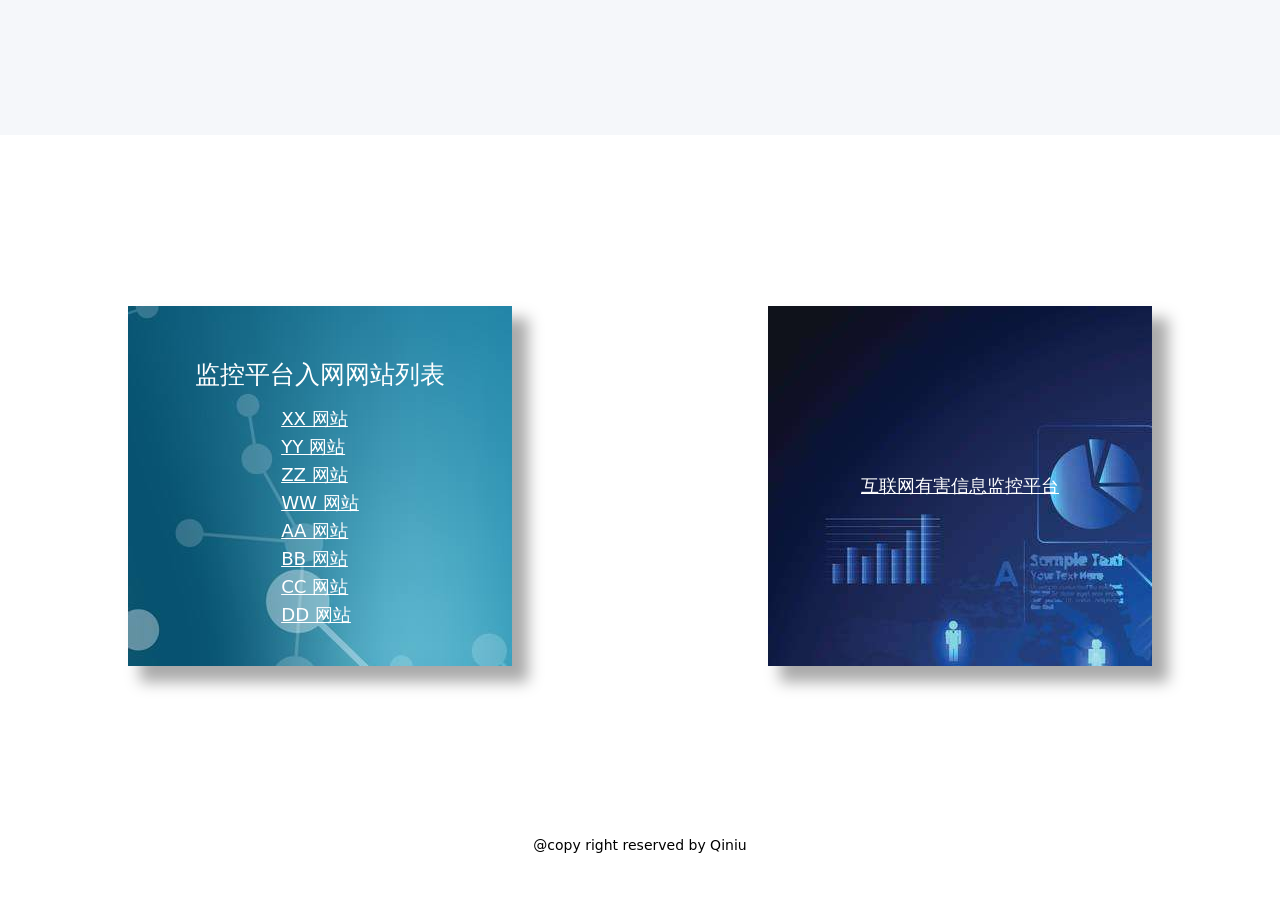
==== server/public/index.html @ dfcce0c8 "first commit" ====
<!DOCTYPE html>
<html lang="en">
<head>
    <meta charset="UTF-8">
    <meta name="viewport" content="width=device-width, initial-scale=1.0">
    <meta http-equiv="X-UA-Compatible" content="ie=edge">
    <title>Demo</title>
    <link rel="stylesheet" href="./stylesheet/common.css">
    <link rel="stylesheet" href="./stylesheet/index.css">
    <!-- <link rel="stylesheet" href="./libs/css/bootstrap.min.css"> -->
</head>
<body>
    <header>
        <img src="/imgs/qiniulogo.png" alt="">
    </header>
    <section>
        <div>
            <p>监控平台入网网站列表</p>
            <ul>
                <li><a id="wxb_index_user1" href="/client.html" target="_blank">XX 网站</a></li>
                <li><a id="wxb_index_user2" href="/client.html" target="_blank">YY 网站</a></li>
                <li><a id="wxb_index_user3" href="/client.html" target="_blank">ZZ 网站</a></li>
                <li><a id="wxb_index_user4" href="/client.html" target="_blank">WW 网站</a></li>
                <li><a id="wxb_index_user5" href="/client.html" target="_blank">AA 网站</a></li>
                <li><a id="wxb_index_user6" href="/client.html" target="_blank">BB 网站</a></li>
                <li><a id="wxb_index_user7" href="/client.html" target="_blank">CC 网站</a></li>
                <li><a id="wxb_index_user8" href="/client.html" target="_blank">DD 网站</a></li>
            </ul>            
        </div>
        <div>
            <a href="/home.html" target="_blank">互联网有害信息监控平台</a>
        </div>
    </section>

    <footer>
        <p>@copy right reserved by Qiniu</p>
    </footer>
    
    <script src="./javascript/config.js"></script>
    <script>
            document.querySelector("#wxb_index_user1").addEventListener('click', (e) => {
                localStorage.user = 'xx';
                sessionStorage.user = 'xx';
            });
            document.querySelector("#wxb_index_user2").addEventListener('click', (e) => {
                localStorage.user = 'yy';
                sessionStorage.user = 'yy';
            });
            document.querySelector("#wxb_index_user3").addEventListener('click', (e) => {
                localStorage.user = 'zz';
                sessionStorage.user = 'zz';
            });
            document.querySelector("#wxb_index_user4").addEventListener('click', (e) => {
                localStorage.user = 'ww';
                sessionStorage.user = 'ww';
            });
            document.querySelector("#wxb_index_user5").addEventListener('click', (e) => {
                localStorage.user = 'aa';
                sessionStorage.user = 'aa';
            });
            document.querySelector("#wxb_index_user6").addEventListener('click', (e) => {
                localStorage.user = 'bb';
                sessionStorage.user = 'bb';
            });
            document.querySelector("#wxb_index_user7").addEventListener('click', (e) => {
                localStorage.user = 'cc';
                sessionStorage.user = 'cc';
            });
            document.querySelector("#wxb_index_user8").addEventListener('click', (e) => {
                localStorage.user = 'dd';
                sessionStorage.user = 'dd';
            });
    </script>
</body>
</html>
---- server/public/stylesheet/common.css ----
* {
  padding: 0;
  margin: 0;
  box-sizing: border-box;
  font-family: system-ui;
}
html {
  font-size: 14px;
}
body {
  min-width: 800px;
}
.btn-success {
  color: #fff;
  background-color: #007bff;
  border-color: #007bff;
  font-weight: 400;
  text-align: center;
  white-space: nowrap;
  vertical-align: middle;
  -webkit-user-select: none;
  -moz-user-select: none;
  -ms-user-select: none;
  user-select: none;
  border: 1px solid transparent;
  padding: .375rem .75rem;
  font-size: 1rem;
  line-height: 1.5;
  border-radius: .25rem;
}
.btn-danger {
  color: #fff;
  background-color: #dc3545;
  border-color: #dc3545;
  font-weight: 400;
  text-align: center;
  white-space: nowrap;
  vertical-align: middle;
  -webkit-user-select: none;
  -moz-user-select: none;
  -ms-user-select: none;
  user-select: none;
  border: 1px solid transparent;
  padding: .375rem .75rem;
  font-size: 1rem;
  line-height: 1.5;
  border-radius: .25rem;
}
button:hover {
  cursor: pointer;
}
.component-hidden {
  display: none !important;
}
#wxb_loading_modal {
  width: 100vw;
  height: 100vh;
  position: fixed;
  top: 0;
  left: 0;
  display: flex;
  background: rgba(0, 0, 0, 0.5);
  color: white;
  font-size: 1rem;
  align-items: center;
  justify-content: center;
}
---- server/public/stylesheet/index.css ----
header {
  height: 15vh;
  display: flex;
  align-items: center;
  background-color: #f5f7fa;
}
header img {
  height: 60%;
  margin-left: 10%;
}
section {
  height: 78vh;
  display: flex;
  align-items: center;
  justify-content: space-around;
}
section > div {
  box-shadow: 1rem 1rem 1rem 2px #aaa;
  width: 30vw;
  padding: 2rem;
  height: 40vh;
  display: flex;
  flex-direction: column;
  align-items: center;
  justify-content: center;
}
section > div p {
  font-size: 1.8rem;
  padding: 1rem;
  color: white;
}
section > div a {
  color: white;
  font-size: 1.3rem;
  line-height: 2rem;
}
section > div li {
  list-style: none;
}
section > div:first-child {
  background: url('../imgs/bg.jpeg');
}
section > div:last-child {
  background: url('../imgs/bg2.jpeg');
}
footer {
  height: 7vh;
  text-align: center;
}
.wa-component-hidden {
  display: none;
}
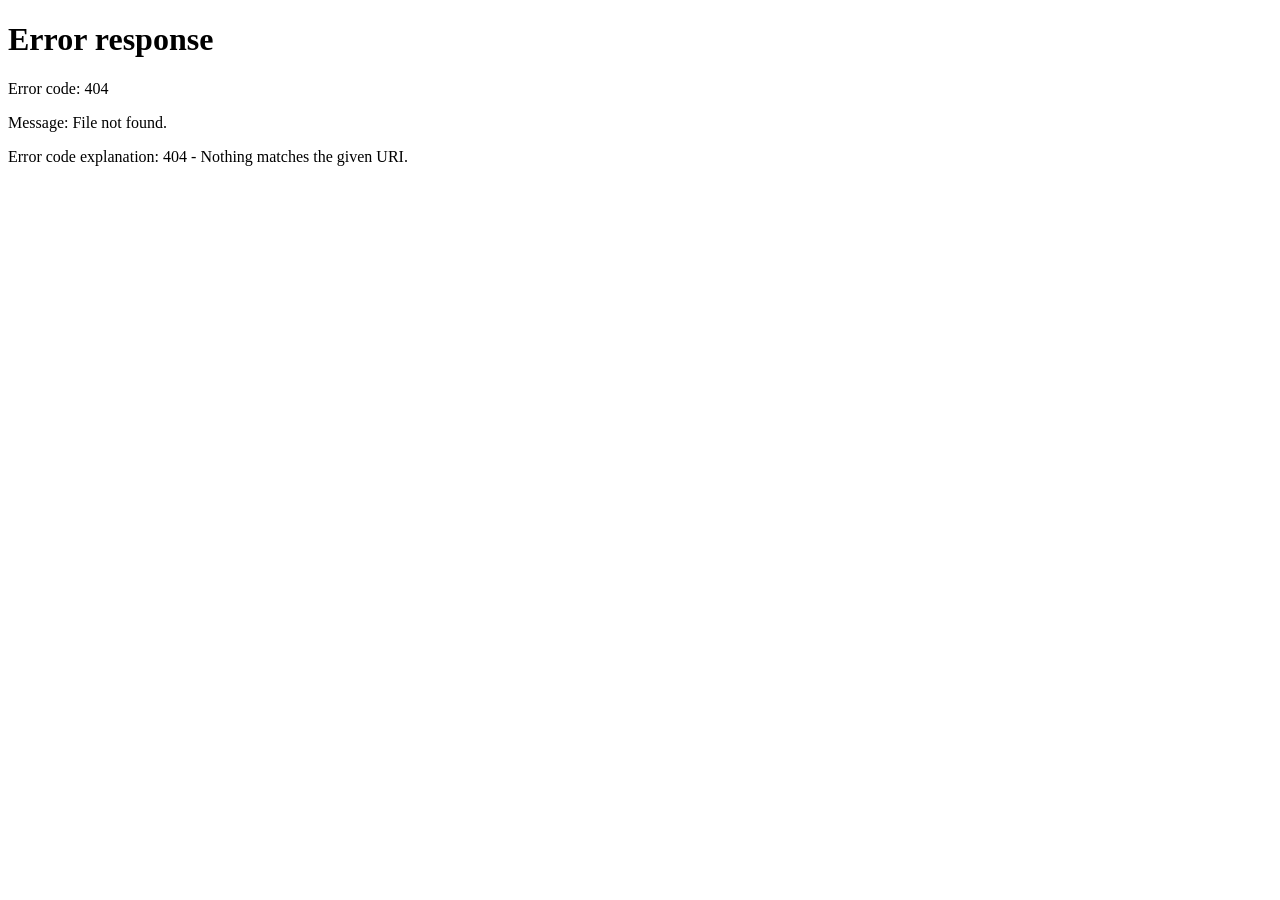
==== commit a66a8223: "add login page" ====
--- a/server/public/index.html
+++ b/server/public/index.html
@@ -37,6 +37,7 @@
     </footer>
     
     <script src="./javascript/config.js"></script>
+    <script src="./javascript/index.js"></script>
     <script>
             document.querySelector("#wxb_index_user1").addEventListener('click', (e) => {
                 localStorage.user = 'xx';
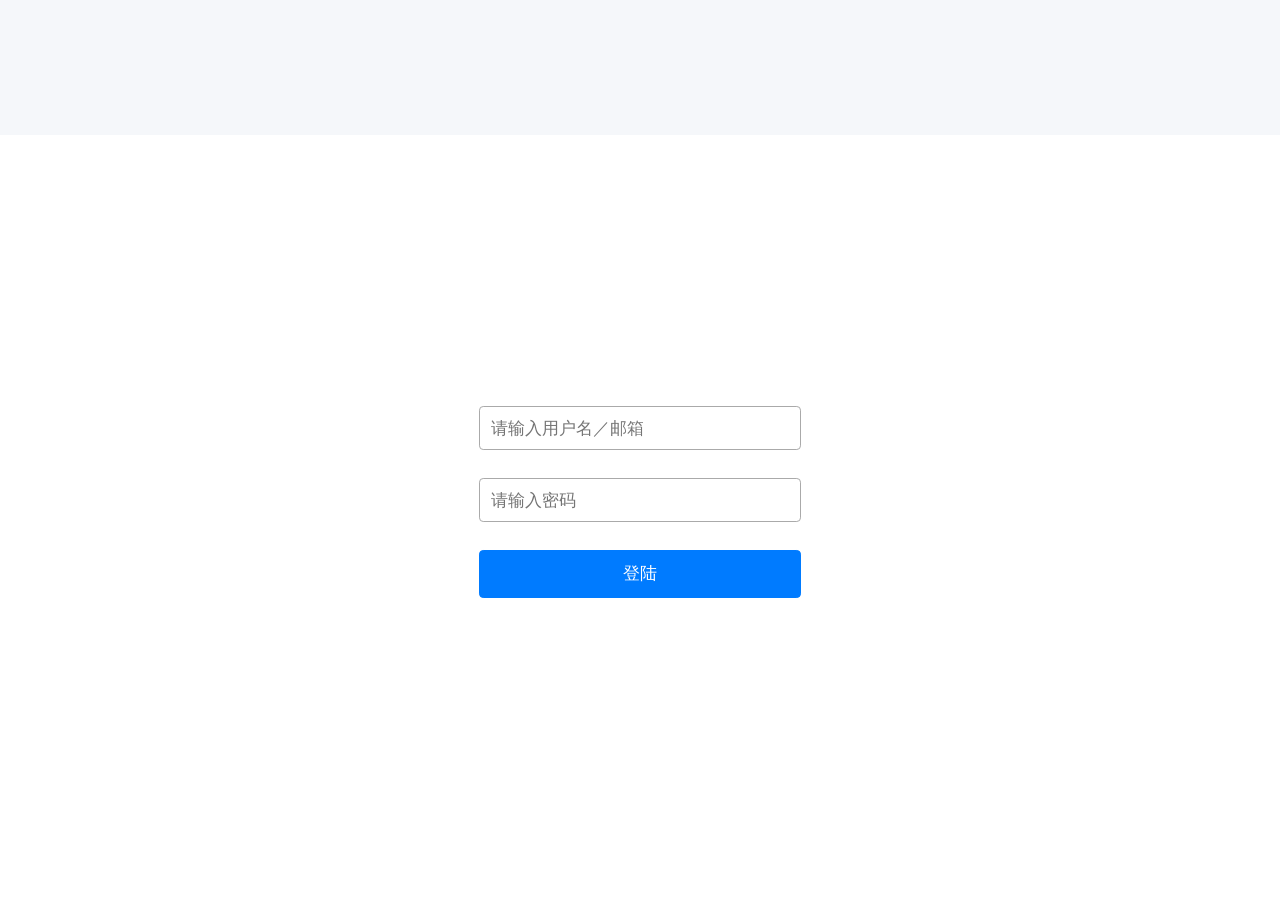
==== commit 92d2c685: "version 1.1.0" ====
--- a/server/public/index.html
+++ b/server/public/index.html
@@ -4,9 +4,9 @@
     <meta charset="UTF-8">
     <meta name="viewport" content="width=device-width, initial-scale=1.0">
     <meta http-equiv="X-UA-Compatible" content="ie=edge">
-    <title>Demo</title>
+    <title>login</title>
     <link rel="stylesheet" href="./stylesheet/common.css">
-    <link rel="stylesheet" href="./stylesheet/index.css">
+    <link rel="stylesheet" href="./stylesheet/login.css">
     <!-- <link rel="stylesheet" href="./libs/css/bootstrap.min.css"> -->
 </head>
 <body>
@@ -14,63 +14,21 @@
         <img src="/imgs/qiniulogo.png" alt="">
     </header>
     <section>
-        <div>
-            <p>监控平台入网网站列表</p>
-            <ul>
-                <li><a id="wxb_index_user1" href="/client.html" target="_blank">XX 网站</a></li>
-                <li><a id="wxb_index_user2" href="/client.html" target="_blank">YY 网站</a></li>
-                <li><a id="wxb_index_user3" href="/client.html" target="_blank">ZZ 网站</a></li>
-                <li><a id="wxb_index_user4" href="/client.html" target="_blank">WW 网站</a></li>
-                <li><a id="wxb_index_user5" href="/client.html" target="_blank">AA 网站</a></li>
-                <li><a id="wxb_index_user6" href="/client.html" target="_blank">BB 网站</a></li>
-                <li><a id="wxb_index_user7" href="/client.html" target="_blank">CC 网站</a></li>
-                <li><a id="wxb_index_user8" href="/client.html" target="_blank">DD 网站</a></li>
-            </ul>            
-        </div>
-        <div>
-            <a href="/home.html" target="_blank">互联网有害信息监控平台</a>
+        <!-- <div>
+            <p>互联网有害信息</p>
+            <p>监控平台</p>
+        </div> -->
+        
+        <div id="wa_login_loginpanel">
+            <p>系统登陆</p>
+            <input id="wa_login_username" type="text" placeholder="请输入用户名／邮箱" />
+            <input id="wa_login_psd" type="password" placeholder="请输入密码" />
+            <button id="wa_login_submit">登陆</button>
+            <p id="wa_login_alert" class="wa-component-hidden">用户名或密码错误！</p>
         </div>
     </section>
-
-    <footer>
-        <p>@copy right reserved by Qiniu</p>
-    </footer>
+    <footer></footer>
     
-    <script src="./javascript/config.js"></script>
-    <script src="./javascript/index.js"></script>
-    <script>
-            document.querySelector("#wxb_index_user1").addEventListener('click', (e) => {
-                localStorage.user = 'xx';
-                sessionStorage.user = 'xx';
-            });
-            document.querySelector("#wxb_index_user2").addEventListener('click', (e) => {
-                localStorage.user = 'yy';
-                sessionStorage.user = 'yy';
-            });
-            document.querySelector("#wxb_index_user3").addEventListener('click', (e) => {
-                localStorage.user = 'zz';
-                sessionStorage.user = 'zz';
-            });
-            document.querySelector("#wxb_index_user4").addEventListener('click', (e) => {
-                localStorage.user = 'ww';
-                sessionStorage.user = 'ww';
-            });
-            document.querySelector("#wxb_index_user5").addEventListener('click', (e) => {
-                localStorage.user = 'aa';
-                sessionStorage.user = 'aa';
-            });
-            document.querySelector("#wxb_index_user6").addEventListener('click', (e) => {
-                localStorage.user = 'bb';
-                sessionStorage.user = 'bb';
-            });
-            document.querySelector("#wxb_index_user7").addEventListener('click', (e) => {
-                localStorage.user = 'cc';
-                sessionStorage.user = 'cc';
-            });
-            document.querySelector("#wxb_index_user8").addEventListener('click', (e) => {
-                localStorage.user = 'dd';
-                sessionStorage.user = 'dd';
-            });
-    </script>
+    <script src="./javascript/login.js"></script>
 </body>
 </html>
--- a/server/public/stylesheet/common.css
+++ b/server/public/stylesheet/common.css
@@ -10,10 +10,7 @@
 body {
   min-width: 800px;
 }
-.btn-success {
-  color: #fff;
-  background-color: #007bff;
-  border-color: #007bff;
+.btn {
   font-weight: 400;
   text-align: center;
   white-space: nowrap;
@@ -28,10 +25,7 @@
   line-height: 1.5;
   border-radius: .25rem;
 }
-.btn-danger {
-  color: #fff;
-  background-color: #dc3545;
-  border-color: #dc3545;
+.btn-info {
   font-weight: 400;
   text-align: center;
   white-space: nowrap;
@@ -45,6 +39,45 @@
   font-size: 1rem;
   line-height: 1.5;
   border-radius: .25rem;
+  color: #fff;
+  background-color: #17a2b8;
+  border-color: #17a2b8;
+}
+.btn-success {
+  font-weight: 400;
+  text-align: center;
+  white-space: nowrap;
+  vertical-align: middle;
+  -webkit-user-select: none;
+  -moz-user-select: none;
+  -ms-user-select: none;
+  user-select: none;
+  border: 1px solid transparent;
+  padding: .375rem .75rem;
+  font-size: 1rem;
+  line-height: 1.5;
+  border-radius: .25rem;
+  color: #fff;
+  background-color: #007bff;
+  border-color: #007bff;
+}
+.btn-danger {
+  font-weight: 400;
+  text-align: center;
+  white-space: nowrap;
+  vertical-align: middle;
+  -webkit-user-select: none;
+  -moz-user-select: none;
+  -ms-user-select: none;
+  user-select: none;
+  border: 1px solid transparent;
+  padding: .375rem .75rem;
+  font-size: 1rem;
+  line-height: 1.5;
+  border-radius: .25rem;
+  color: #fff;
+  background-color: #dc3545;
+  border-color: #dc3545;
 }
 button:hover {
   cursor: pointer;
@@ -65,3 +98,100 @@
   align-items: center;
   justify-content: center;
 }
+.wxb-common-hover {
+  color: #086df1;
+}
+.wxb-common-hover:hover {
+  cursor: pointer;
+  color: blue;
+  font-weight: 900;
+}
+.biggerTrans {
+  color: red;
+  animation: bigger 0.5s ease-in-out;
+  /* Safari 与 Chrome: */
+  -webkit-animation: bigger 0.5s ease-in-out;
+}
+@keyframes bigger {
+  0% {
+    transform: scale(1);
+  }
+  50% {
+    transform: scale(3);
+  }
+  100% {
+    transform: scale(1);
+  }
+}
+@-webkit-keyframes flipInX {
+  from {
+    -webkit-transform: perspective(400px) rotate3d(1, 0, 0, 90deg);
+    transform: perspective(400px) rotate3d(1, 0, 0, 90deg);
+    -webkit-animation-timing-function: ease-in;
+    animation-timing-function: ease-in;
+    opacity: 0;
+  }
+  40% {
+    -webkit-transform: perspective(400px) rotate3d(1, 0, 0, -20deg);
+    transform: perspective(400px) rotate3d(1, 0, 0, -20deg);
+    -webkit-animation-timing-function: ease-in;
+    animation-timing-function: ease-in;
+  }
+  60% {
+    -webkit-transform: perspective(400px) rotate3d(1, 0, 0, 10deg);
+    transform: perspective(400px) rotate3d(1, 0, 0, 10deg);
+    opacity: 1;
+  }
+  80% {
+    -webkit-transform: perspective(400px) rotate3d(1, 0, 0, -5deg);
+    transform: perspective(400px) rotate3d(1, 0, 0, -5deg);
+  }
+  to {
+    -webkit-transform: perspective(400px);
+    transform: perspective(400px);
+  }
+}
+@keyframes flipInX {
+  from {
+    -webkit-transform: perspective(400px) rotate3d(1, 0, 0, 90deg);
+    transform: perspective(400px) rotate3d(1, 0, 0, 90deg);
+    -webkit-animation-timing-function: ease-in;
+    animation-timing-function: ease-in;
+    opacity: 0;
+  }
+  40% {
+    -webkit-transform: perspective(400px) rotate3d(1, 0, 0, -20deg);
+    transform: perspective(400px) rotate3d(1, 0, 0, -20deg);
+    -webkit-animation-timing-function: ease-in;
+    animation-timing-function: ease-in;
+  }
+  60% {
+    -webkit-transform: perspective(400px) rotate3d(1, 0, 0, 10deg);
+    transform: perspective(400px) rotate3d(1, 0, 0, 10deg);
+    opacity: 1;
+  }
+  80% {
+    -webkit-transform: perspective(400px) rotate3d(1, 0, 0, -5deg);
+    transform: perspective(400px) rotate3d(1, 0, 0, -5deg);
+  }
+  to {
+    -webkit-transform: perspective(400px);
+    transform: perspective(400px);
+  }
+}
+.animated {
+  -webkit-animation-duration: 1s;
+  animation-duration: 1s;
+  -webkit-animation-fill-mode: both;
+  animation-fill-mode: both;
+}
+.flipInX {
+  -webkit-animation-duration: 1s;
+  animation-duration: 1s;
+  -webkit-animation-fill-mode: both;
+  animation-fill-mode: both;
+  -webkit-backface-visibility: visible !important;
+  backface-visibility: visible !important;
+  -webkit-animation-name: flipInX;
+  animation-name: flipInX;
+}
--- a/server/public/stylesheet/login.css
+++ b/server/public/stylesheet/login.css
@@ -0,0 +1,56 @@
+header {
+  height: 15vh;
+  display: flex;
+  align-items: center;
+  background-color: #f5f7fa;
+}
+header img {
+  height: 60%;
+  margin-left: 10%;
+}
+section {
+  height: 75vh;
+  display: flex;
+  align-items: center;
+  justify-content: space-around;
+  background: url("/imgs/bg.jpeg");
+  background-size: 100% 100%;
+}
+section #wa_login_loginpanel {
+  border: 1px solid white;
+  width: 30vw;
+  height: 40vh;
+  padding: 30px;
+}
+section #wa_login_loginpanel p:first-child {
+  color: white;
+  margin: 20px;
+  text-align: center;
+  font-size: 1.5rem;
+}
+section #wa_login_loginpanel input,
+section #wa_login_loginpanel button {
+  font-size: 1.2rem;
+  width: 100%;
+  margin: 1rem 0;
+  padding: .8rem;
+  border-radius: .3rem;
+  border: 1px solid #aaa;
+}
+section #wa_login_loginpanel button {
+  color: #fff;
+  background-color: #007bff;
+  border-color: #007bff;
+  cursor: pointer;
+}
+section #wa_login_loginpanel #wa_login_alert {
+  font-size: .7rem;
+  color: red;
+  text-align: center;
+}
+footer {
+  height: 10vh;
+}
+.wa-component-hidden {
+  display: none;
+}
